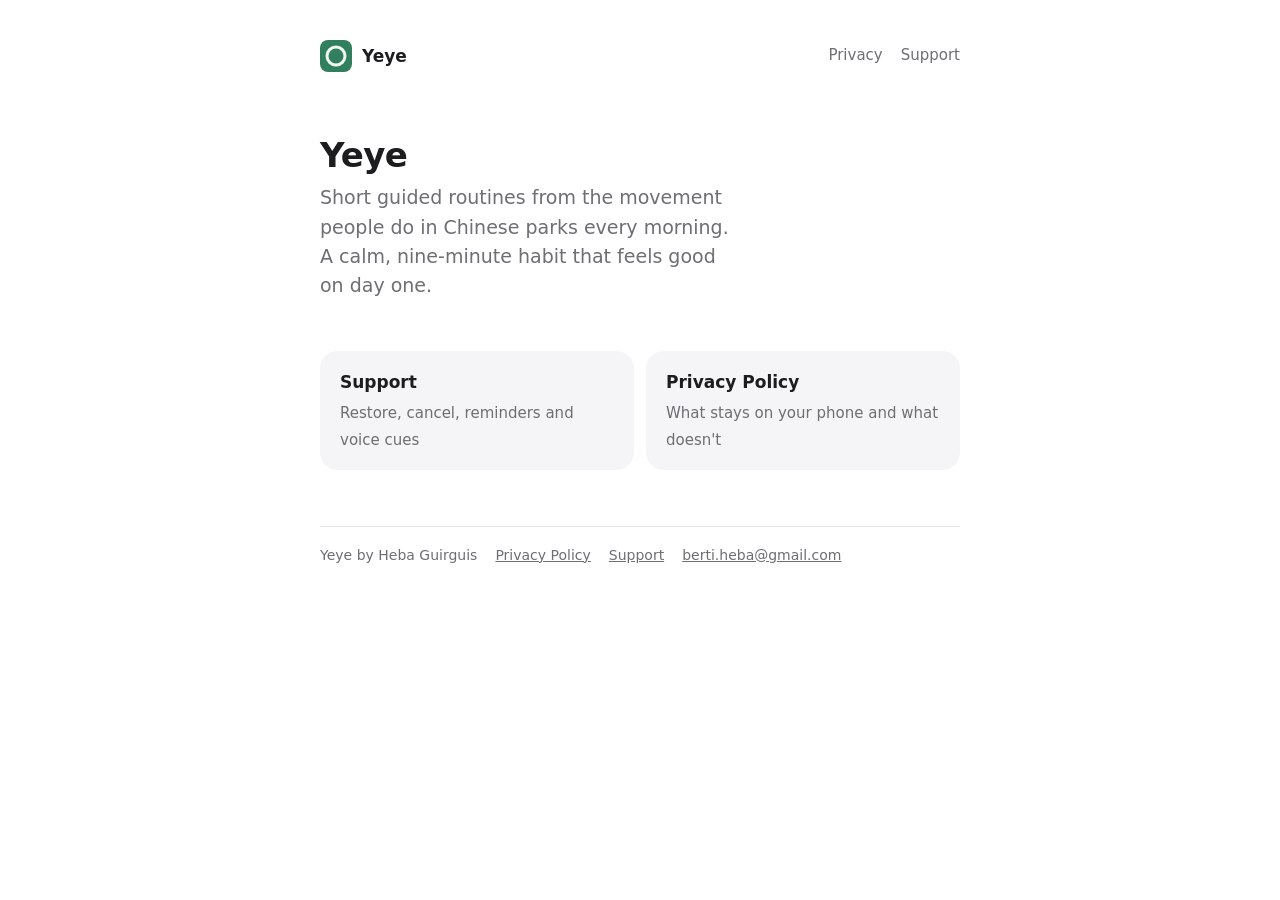
==== index.html @ ab6db5fe "Add Yeye's privacy policy and support pages Co-Authored-By: Claude Opus 5.5 <noreply@anthropic.com>" ====
<!doctype html>
<html lang="en">
<head>
<meta charset="utf-8">
<meta name="viewport" content="width=device-width, initial-scale=1, viewport-fit=cover">
<title>Yeye</title>
<meta name="description" content="Yeye: gentle morning movement from Chinese parks.">
<link rel="icon" href="data:image/svg+xml,%3Csvg xmlns='http://www.w3.org/2000/svg' viewBox='0 0 32 32'%3E%3Crect width='32' height='32' rx='7' fill='%23317F5F'/%3E%3Ccircle cx='16' cy='16' r='9' fill='none' stroke='%23EEF6F1' stroke-width='3'/%3E%3C/svg%3E">
<link rel="stylesheet" href="style.css">
</head>
<body>
<div class="page">
<nav><a class="brand" href=""><svg viewBox="0 0 32 32" aria-hidden="true"><rect width="32" height="32" fill="#317F5F"/><circle cx="16" cy="16" r="9" fill="none" stroke="#EEF6F1" stroke-width="3"/></svg>Yeye</a><div class="links"><a href="privacy/">Privacy</a><a href="support/">Support</a></div></nav>
<main>
<section class="hero"><h1>Yeye</h1>
<p>Short guided routines from the movement people do in Chinese parks every morning. A calm, nine-minute habit that feels good on day one.</p></section>
<div class="tiles"><a class="tile" href="support/"><strong>Support</strong><span>Restore, cancel, reminders and voice cues</span></a>
<a class="tile" href="privacy/"><strong>Privacy Policy</strong><span>What stays on your phone and what doesn't</span></a></div>
</main>
<footer><span>Yeye by Heba Guirguis</span><a href="privacy/">Privacy Policy</a><a href="support/">Support</a><a href="mailto:berti.heba@gmail.com">berti.heba@gmail.com</a></footer>
</div>
</body>
</html>
---- style.css ----
/* Yeye's site: white, quiet, Apple-native, one jade accent — the app's own tokens. */
:root {
  --bg: #FFFFFF;
  --surface: #F5F5F7;
  --fg: #1D1D1F;
  --fg2: #6E6E73;
  --hair: #E5E5EA;
  --accent: #2F7D5B;
  --accent-soft: #E4F1EA;
  color-scheme: light dark;
}
@media (prefers-color-scheme: dark) {
  :root { --bg: #000000; --surface: #1C1C1E; --fg: #F5F5F7; --fg2: #98989D; --hair: #38383A; --accent: #4FB287; --accent-soft: #173527; }
}
* { box-sizing: border-box; }
html { -webkit-text-size-adjust: 100%; }
body {
  margin: 0; background: var(--bg); color: var(--fg);
  font: 17px/1.55 -apple-system, BlinkMacSystemFont, "SF Pro Text", "Helvetica Neue", system-ui, sans-serif;
  -webkit-font-smoothing: antialiased;
}
.page {
  max-width: 680px; margin: 0 auto;
  padding: 40px max(20px, env(safe-area-inset-right)) 64px max(20px, env(safe-area-inset-left));
}
.brand { display: inline-flex; align-items: center; gap: 10px; color: var(--fg); text-decoration: none; font-weight: 700; font-size: 17px; }
.brand svg { width: 32px; height: 32px; border-radius: 8px; flex: none; }
nav { display: flex; align-items: center; justify-content: space-between; gap: 16px; flex-wrap: wrap; margin-bottom: 40px; }
nav .links { display: flex; gap: 18px; font-size: 15px; }
nav .links a { color: var(--fg2); text-decoration: none; }
nav .links a[aria-current="page"], nav .links a:hover { color: var(--accent); }
h1 { font-size: 34px; line-height: 1.15; letter-spacing: -0.02em; margin: 0 0 8px; text-wrap: balance; }
h2 { font-size: 21px; letter-spacing: -0.01em; margin: 36px 0 8px; }
p, ul, ol { margin: 0 0 14px; }
ul, ol { padding-left: 22px; }
li { margin-bottom: 6px; }
a { color: var(--accent); }
.meta { color: var(--fg2); font-size: 15px; margin-bottom: 28px; }
.summary { background: var(--accent-soft); border-radius: 18px; padding: 18px 22px 6px; margin: 0 0 8px; }
.summary ul { padding-left: 18px; }
.card { background: var(--surface); border-radius: 18px; padding: 18px 22px 6px; margin: 0 0 14px; }
.card h2 { margin-top: 0; }
.contact { font-weight: 600; user-select: all; }
.note { color: var(--fg2); font-size: 15px; }
.hero { padding: 24px 0 8px; }
.hero p { color: var(--fg2); font-size: 19px; max-width: 34ch; }
.tiles { display: grid; grid-template-columns: repeat(auto-fit, minmax(220px, 1fr)); gap: 12px; margin-top: 28px; }
.tile { display: block; background: var(--surface); border-radius: 18px; padding: 18px 20px; color: var(--fg); text-decoration: none; }
.tile strong { display: block; font-size: 17px; margin-bottom: 4px; }
.tile span { color: var(--fg2); font-size: 15px; }
.tile:hover strong { color: var(--accent); }
footer { margin-top: 56px; padding-top: 18px; border-top: 1px solid var(--hair); color: var(--fg2); font-size: 14px; display: flex; flex-wrap: wrap; gap: 6px 18px; }
footer a { color: var(--fg2); }
a:focus-visible { outline: 2px solid var(--accent); outline-offset: 2px; border-radius: 4px; }
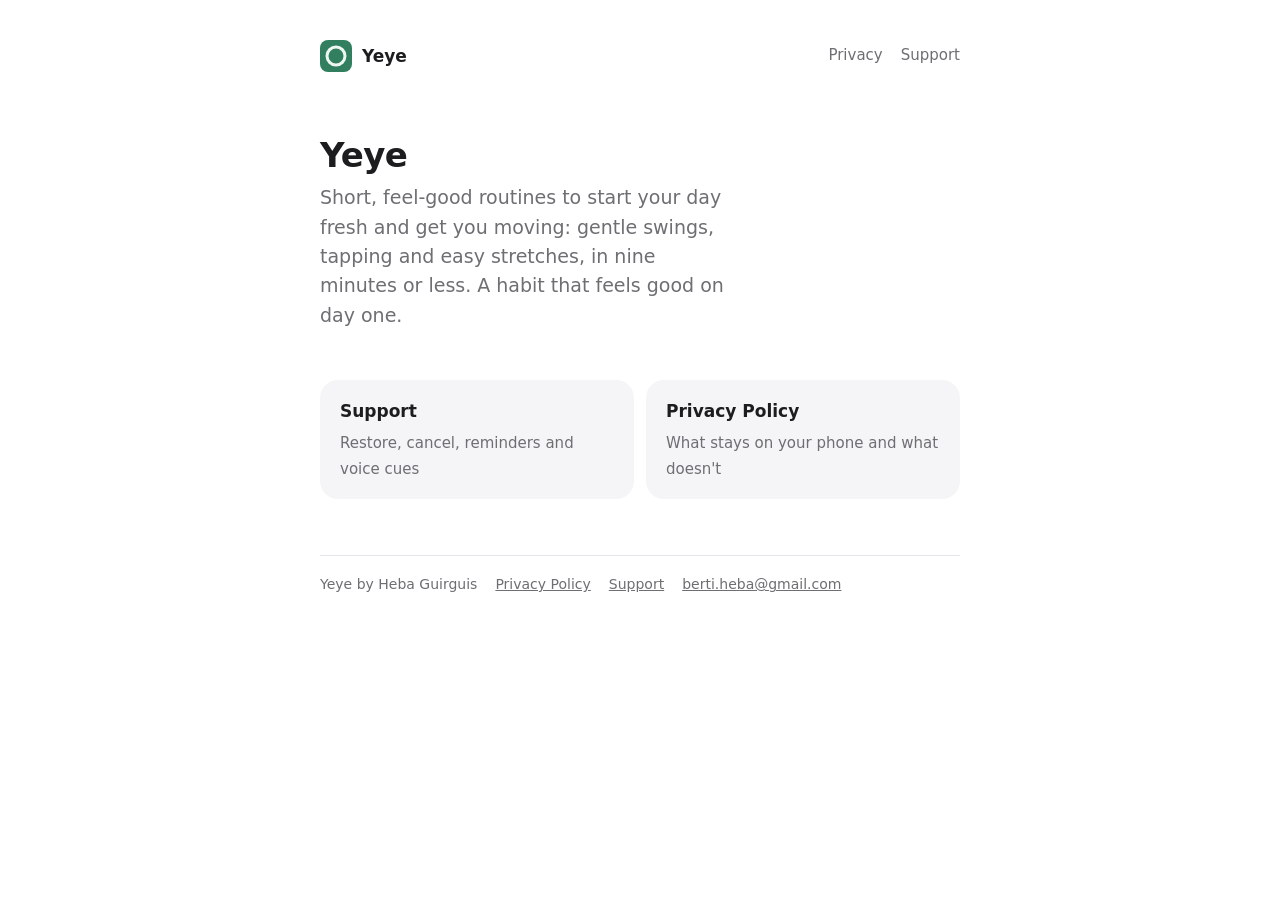
==== commit 220344cf: "Pitch Yeye as feel-good routines to start the day fresh The home page and its meta description drop " ====
--- a/index.html
+++ b/index.html
@@ -4,7 +4,7 @@
 <meta charset="utf-8">
 <meta name="viewport" content="width=device-width, initial-scale=1, viewport-fit=cover">
 <title>Yeye</title>
-<meta name="description" content="Yeye: gentle morning movement from Chinese parks.">
+<meta name="description" content="Yeye: short, feel-good routines to start your day fresh.">
 <link rel="icon" href="data:image/svg+xml,%3Csvg xmlns='http://www.w3.org/2000/svg' viewBox='0 0 32 32'%3E%3Crect width='32' height='32' rx='7' fill='%23317F5F'/%3E%3Ccircle cx='16' cy='16' r='9' fill='none' stroke='%23EEF6F1' stroke-width='3'/%3E%3C/svg%3E">
 <link rel="stylesheet" href="style.css">
 </head>
@@ -13,7 +13,7 @@
 <nav><a class="brand" href=""><svg viewBox="0 0 32 32" aria-hidden="true"><rect width="32" height="32" fill="#317F5F"/><circle cx="16" cy="16" r="9" fill="none" stroke="#EEF6F1" stroke-width="3"/></svg>Yeye</a><div class="links"><a href="privacy/">Privacy</a><a href="support/">Support</a></div></nav>
 <main>
 <section class="hero"><h1>Yeye</h1>
-<p>Short guided routines from the movement people do in Chinese parks every morning. A calm, nine-minute habit that feels good on day one.</p></section>
+<p>Short, feel-good routines to start your day fresh and get you moving: gentle swings, tapping and easy stretches, in nine minutes or less. A habit that feels good on day one.</p></section>
 <div class="tiles"><a class="tile" href="support/"><strong>Support</strong><span>Restore, cancel, reminders and voice cues</span></a>
 <a class="tile" href="privacy/"><strong>Privacy Policy</strong><span>What stays on your phone and what doesn't</span></a></div>
 </main>
